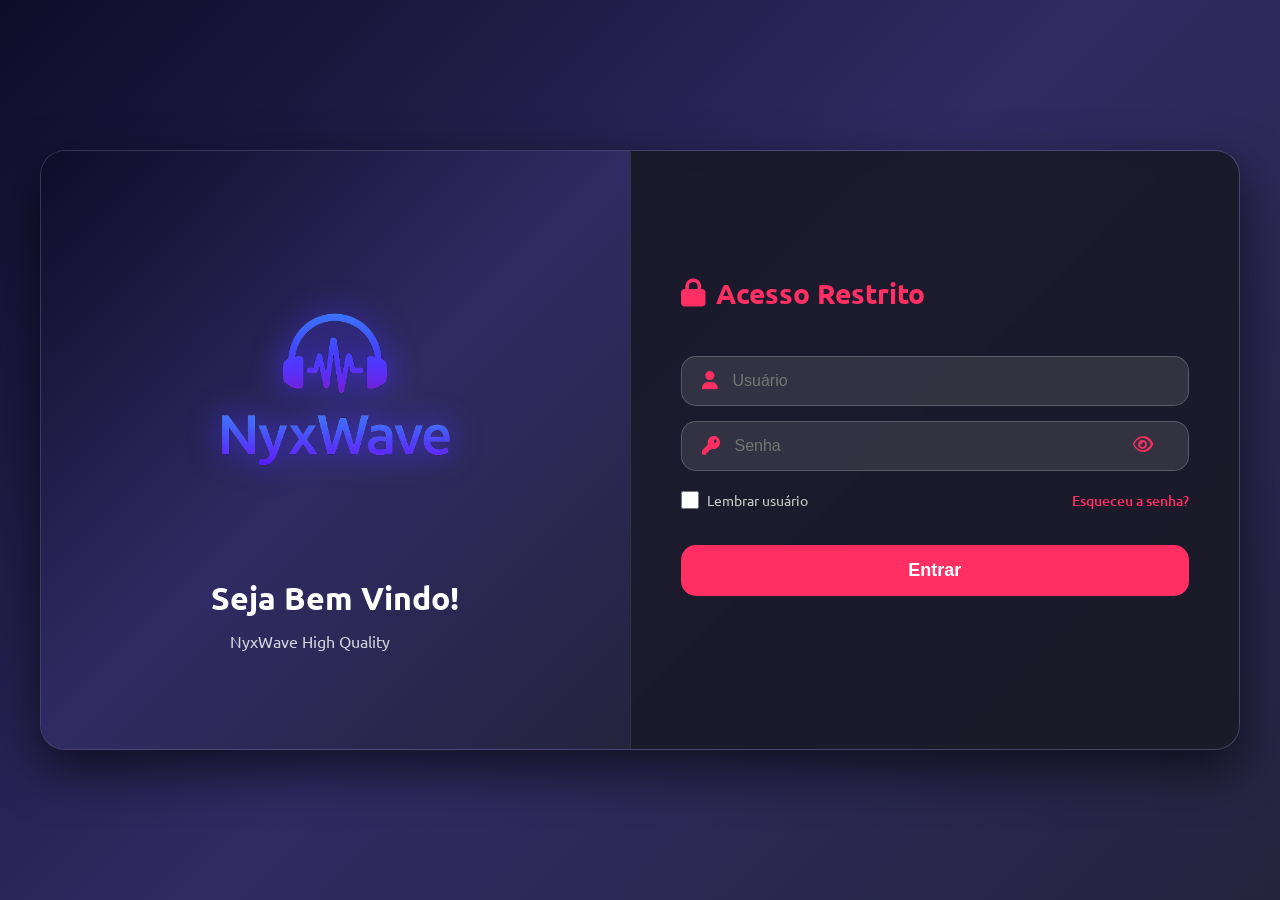
==== index.html @ 6b1fe098 "Update and rename site.html to index.html" ====
<!DOCTYPE html>
<html lang="pt-br">
<head>
    <meta charset="UTF-8">
    <meta name="viewport" content="width=device-width, initial-scale=1.0">
    <title>NyxWave</title>
    <!-- Favicon personalizado -->
     <link rel="manifest" href="manifest.json">
    <meta name="theme-color" content="#ff2e63">
    <link rel="icon" href="assets/nyxwave-logo-transparent.png" type="image/png">
    <link rel="stylesheet" href="https://cdnjs.cloudflare.com/ajax/libs/font-awesome/6.4.0/css/all.min.css">
    <link rel="stylesheet" href="site.css">
</head>
<body>
    <!-- Tela de Introdução -->
    <div id="intro-screen">
        <div class="intro-logo-container">
            <img src="assets/nyxwave-logo-transparent.png" alt="NyxWave Logo" class="nyxwave-logo">
            <p>Carregando sua experiência musical...</p>
        </div>
    </div>

    <!-- Tela de Login Moderna -->
    <div id="login-screen">
        <div class="login-container-large">
            <div class="login-left-large">
                <div class="logo-center">
                    <img src="assets/nyxwave-logo-transparent.png" alt="NyxWave Logo" class="nyxwave-logo-full">
                </div>
                <div class="welcome-text-large">
                    <h2>Seja Bem Vindo!</h2>
                    <p>NyxWave High Quality</p>
                </div>
            </div>
            <div class="login-right-large">
                <h2><i class="fas fa-lock"></i> Acesso Restrito</h2>
                <form id="login-form">
                    <div class="input-group-large">
                        <i class="fas fa-user"></i>
                        <input type="text" id="username" placeholder="Usuário" autocomplete="off" required>
                    </div>
                    <div class="input-group-large password-group-large">
                        <i class="fas fa-key"></i>
                        <input type="password" id="password" placeholder="Senha" required>
                        <button type="button" id="toggle-password" class="toggle-btn-large">
                            <i class="far fa-eye"></i>
                        </button>
                    </div>
                    <div class="remember-row-large">
                        <label class="remember-me-large">
                            <input type="checkbox" id="remember">
                            <span>Lembrar usuário</span>
                        </label>
                        <a href="#" class="forgot-password-large">Esqueceu a senha?</a>
                    </div>
                    <button type="submit">Entrar</button>
                    <p id="login-error" class="error-message"></p>
                </form>
            </div>
        </div>
    </div>

    <!-- Overlay de bloqueio -->
    <div id="overlay" style="display: none;"></div>

    <!-- Container principal do player -->
    <div id="app-container" style="display: none;">
        <i class="fas fa-moon" id="theme-toggle" title="Mudar tema"></i>
        <div class="background">
            <img src="" id="bg-img" alt="Background">
        </div>
        <div class="player-container">
            <div class="search-bar">
                <i class="fas fa-search"></i>
                <input type="text" id="search-input" placeholder="Pesquisar músicas...">
            </div>
            <div class="cover-container">
                <img src="" id="cover" alt="Capa da música">
                <div class="favorite-btn" id="favorite-toggle">
                    <i class="far fa-heart"></i>
                </div>
            </div>
            <div class="music-info">
                <h2 id="music-title">Carregando...</h2>
                <h3 id="music-artist">Artista</h3>
            </div>
            <div class="progress-container">
                <span id="current-time">0:00</span>
                <div class="progress-bar" id="player-progress">
                    <div class="progress" id="progress"></div>
                </div>
                <span id="duration">0:00</span>
            </div>

            <div class="equalizer" id="equalizer"></div>

            <div class="controls">
                <i class="fas fa-random" id="shuffle" title="Aleatório"></i>
                <i class="fas fa-step-backward" id="prev"></i>
                <i class="fas fa-play play-button" id="play"></i>
                <i class="fas fa-step-forward" id="next"></i>
                <i class="fas fa-redo" id="repeat" title="Repetir"></i>
            </div>
            <div class="volume-container">
                <i class="fas fa-volume-up" id="volume-icon"></i>
                <input type="range" id="volume" min="0" max="100" value="80">
            </div>
            <div class="action-buttons">
                <button class="favorites-btn" id="favorites-btn">
                    <i class="fas fa-heart"></i> Favoritos
                </button>
                <button class="lyrics-btn" id="lyrics-btn">
                    <i class="fas fa-music"></i> Letra
                </button>
                <button class="playlist-btn" id="playlist-btn">
                    <i class="fas fa-list"></i> Playlist
                </button>
                <button class="upload-btn" id="upload-btn">
                    <i class="fas fa-upload"></i> Adicionar
                </button>
            </div>
            <input type="file" id="file-upload" accept="audio/*" multiple style="display: none;">
        </div>

        <!-- Modais -->
        <div class="modal" id="favorites-modal">
            <div class="modal-content">
                <div class="modal-header">
                    <h3><i class="fas fa-heart"></i> Músicas Favoritas</h3>
                    <span class="close-btn" id="close-favorites">&times;</span>
                </div>
                <div class="favorites-list" id="favorites-list"></div>
            </div>
        </div>

        <div class="modal" id="lyrics-modal">
            <div class="modal-content">
                <div class="modal-header">
                    <h3 id="lyrics-title">Letra da Música</h3>
                    <span class="close-btn" id="close-lyrics">&times;</span>
                </div>
                <div class="lyrics-content" id="lyrics-content">
                    <p>Carregando letra...</p>
                </div>
            </div>
        </div>

        <div class="modal" id="playlist-modal">
            <div class="modal-content">
                <div class="modal-header">
                    <h3><i class="fas fa-list"></i> Playlist</h3>
                    <span class="close-btn" id="close-playlist">&times;</span>
                </div>
                <div class="playlist-list" id="playlist-list"></div>
            </div>
        </div>
    </div>

    <!-- Mini Player Fixo -->
    <div id="mini-player" style="display: none;">
        <img src="" id="mini-cover" alt="Capa">
        <div class="mini-info">
            <div id="mini-title">Música</div>
            <div id="mini-artist">Artista</div>
        </div>
        <div class="mini-controls">
            <i class="fas fa-step-backward" id="mini-prev"></i>
            <i class="fas fa-play" id="mini-play"></i>
            <i class="fas fa-step-forward" id="mini-next"></i>
        </div>
    </div>

    <script src="index.js"></script>
</body>
</html>
---- site.css ----
@import url('https://fonts.googleapis.com/css2?family=Ubuntu:wght@300;400;500;700&display=swap');

* {
    margin: 0;
    padding: 0;
    box-sizing: border-box;
}

body {
    font-family: 'Ubuntu', sans-serif;
    background: linear-gradient(135deg, #0f0c29, #302b63, #24243e);
    min-height: 100vh;
    display: flex;
    align-items: center;
    justify-content: center;
    padding: 20px;
    color: #fff;
    position: relative;
}

/* ===== TELA DE INTRO ===== */
#intro-screen {
    position: fixed;
    top: 0;
    left: 0;
    width: 100%;
    height: 100%;
    background: linear-gradient(135deg, #0f0c29, #302b63, #24243e);
    display: flex;
    align-items: center;
    justify-content: center;
    z-index: 9999;
    opacity: 1;
    visibility: visible;
    transition: opacity 0.8s ease, visibility 0.8s ease;
}

#intro-screen.hidden {
    opacity: 0;
    visibility: hidden;
}

.intro-logo-container {
    text-align: center;
    color: white;
    padding: 20px;
}

.nyxwave-logo {
    width: 300px;
    max-width: 80vw;
    height: auto;
    filter: drop-shadow(0 0 15px rgba(70, 50, 255, 0.7));
    animation: pulseLogo 1.8s infinite;
    margin-bottom: 20px;
}

@keyframes pulseLogo {
    0% { transform: scale(1); }
    50% { transform: scale(1.05); }
    100% { transform: scale(1); }
}

#intro-screen p {
    font-size: 14px;
    opacity: 0.8;
    margin-top: 10px;
    font-weight: 300;
    letter-spacing: 1px;
}

/* ===== LOGIN MODERNO ===== */
#login-screen {
    position: fixed;
    top: 0;
    left: 0;
    width: 100%;
    height: 100%;
    background: linear-gradient(135deg, #0f0c29, #302b63, #24243e);
    display: flex;
    align-items: center;
    justify-content: center;
    z-index: 9998;
    opacity: 1;
    visibility: visible;
    transition: opacity 0.6s ease, visibility 0.6s ease;
}

#login-screen.hidden {
    opacity: 0;
    visibility: hidden;
}

.login-container-large {
    display: flex;
    width: 95%;
    max-width: 1200px;
    border-radius: 25px;
    overflow: hidden;
    box-shadow: 0 20px 50px rgba(0, 0, 0, 0.6);
    background: rgba(255, 255, 255, 0.05);
    backdrop-filter: blur(10px);
    height: 600px;
    border: 1px solid rgba(255, 255, 255, 0.1);
}

.login-left-large {
    flex: 1;
    background: linear-gradient(135deg, #0f0c29, #302b63, #24243e);
    padding: 40px;
    display: flex;
    flex-direction: column;
    justify-content: center;
    align-items: center;
    color: white;
    position: relative;
    overflow: hidden;
}

.logo-center {
    text-align: center;
    margin-bottom: 30px;
}

.nyxwave-logo-full {
    width: 300px;
    height: auto;
    filter: drop-shadow(0 0 15px rgba(70, 50, 255, 0.8));
    animation: pulseLogoLogin 2s infinite;
}

@keyframes pulseLogoLogin {
    0% { transform: scale(1); }
    50% { transform: scale(1.05); }
    100% { transform: scale(1); }
}

.welcome-text-large h2 {
    font-size: 32px;
    font-weight: 600;
    margin-bottom: 10px;
    text-align: center;
}

.welcome-text-large p {
    font-size: 16px;
    opacity: 0.8;
    line-height: 1.6;
    text-align: center;
    max-width: 80%;
}

.login-right-large {
    flex: 1;
    padding: 50px;
    display: flex;
    flex-direction: column;
    justify-content: center;
    background: rgba(20, 20, 30, 0.8);
    color: white;
    border-left: 1px solid rgba(255, 255, 255, 0.1);
}

.login-right-large h2 {
    margin-bottom: 30px;
    font-size: 28px;
    font-weight: 600;
    color: #ff2e63;
    display: flex;
    align-items: center;
    gap: 10px;
}

.input-group-large {
    position: relative;
    margin: 15px 0;
    display: flex;
    align-items: center;
    background: rgba(255, 255, 255, 0.1);
    border-radius: 15px;
    padding: 0 20px;
    border: 1px solid rgba(255, 255, 255, 0.2);
}

.input-group-large i {
    color: #ff2e63;
    margin-right: 15px;
    font-size: 18px;
}

.input-group-large input {
    flex: 1;
    padding: 15px 0;
    border: none;
    background: transparent;
    outline: none;
    font-size: 16px;
    color: white;
}

.password-group-large {
    position: relative;
}

.toggle-btn-large {
    position: absolute;
    right: 20px;
    background: none;
    border: none;
    color: #aaa;
    cursor: pointer;
    font-size: 16px;
}

.remember-row-large {
    display: flex;
    justify-content: space-between;
    align-items: center;
    margin: 20px 0;
    font-size: 14px;
}

.remember-me-large {
    display: flex;
    align-items: center;
    gap: 8px;
    cursor: pointer;
    color: #ccc;
}

.remember-me-large input {
    width: 18px;
    height: 18px;
    accent-color: #ff2e63;
    cursor: pointer;
}

.forgot-password-large {
    color: #ff2e63;
    text-decoration: none;
    font-size: 14px;
    font-weight: 500;
}

.forgot-password-large:hover {
    text-decoration: underline;
}

#login-form button[type="submit"] {
    width: 100%;
    padding: 15px;
    background: #ff2e63;
    color: white;
    border: none;
    border-radius: 15px;
    font-size: 18px;
    font-weight: 600;
    cursor: pointer;
    margin-top: 15px;
    transition: all 0.3s;
}

#login-form button[type="submit"]:hover {
    background: #e02050;
    transform: translateY(-2px);
}

.error-message {
    color: #ff4d6d;
    font-size: 14px;
    margin-top: 10px;
    min-height: 20px;
}

/* ===== OVERLAY DE BLOQUEIO ===== */
#overlay {
    position: fixed;
    top: 0;
    left: 0;
    width: 100%;
    height: 100%;
    background: rgba(0, 0, 0, 0.8);
    z-index: 9997;
    pointer-events: none;
    opacity: 0;
    transition: opacity 0.3s ease;
}

#overlay.active {
    opacity: 1;
    pointer-events: all;
}

/* ===== PLAYER ===== */
#app-container {
    width: 100%;
    max-width: 900px;
    display: none;
}

.player-container {
    background: rgba(54, 54, 54, 0.95);
    backdrop-filter: blur(10px);
    border-radius: 20px;
    box-shadow: 0 15px 40px rgba(0, 0, 0, 0.3);
    padding: 30px;
    width: 100%;
    text-align: center;
    transition: transform 0.3s ease;
    position: relative;
}
.player-container:hover {
    transform: translateY(-5px);
}

#theme-toggle {
    position: absolute;
    top: 10px;
    right: 10px;
    font-size: 20px;
    color: white;
    cursor: pointer;
    z-index: 10;
    transition: transform 0.3s;
}
#theme-toggle:hover {
    transform: rotate(20deg);
}

.background {
    position: absolute;
    width: 100%;
    height: 100%;
    top: 0;
    left: 0;
    z-index: -1;
    overflow: hidden;
}
.background img {
    position: absolute;
    top: 0;
    left: 0;
    width: 100%;
    height: 100%;
    object-fit: cover;
    filter: blur(15px) brightness(0.6);
}

.search-bar {
    position: relative;
    margin-bottom: 25px;
    display: flex;
    align-items: center;
    background: rgba(255, 255, 255, 0.1);
    border-radius: 25px;
    padding: 10px 15px;
    box-shadow: 0 2px 8px rgba(0, 0, 0, 0.1);
}
.search-bar i {
    color: #ff2e63;
    margin-right: 10px;
    font-size: 16px;
}
#search-input {
    flex: 1;
    background: transparent;
    border: none;
    outline: none;
    font-size: 14px;
    padding: 5px 0;
    color: white;
}

.cover-container {
    position: relative;
    width: 260px;
    height: 260px;
    margin: 0 auto 25px;
    border-radius: 15px;
    overflow: hidden;
    box-shadow: 0 10px 30px rgba(0, 0, 0, 0.25);
    transition: transform 0.5s ease;
}
.cover-container:hover {
    transform: scale(1.02);
}
#cover {
    width: 100%;
    height: 100%;
    object-fit: cover;
    transition: transform 0.5s ease;
}

.favorite-btn {
    position: absolute;
    bottom: 15px;
    right: 15px;
    background: rgba(255, 255, 255, 0.2);
    width: 45px;
    height: 45px;
    border-radius: 50%;
    display: flex;
    align-items: center;
    justify-content: center;
    cursor: pointer;
    transition: all 0.3s;
    z-index: 2;
    box-shadow: 0 2px 6px rgba(0, 0, 0, 0.2);
}
.favorite-btn:hover {
    background: rgba(255, 255, 255, 0.3);
    transform: scale(1.15);
}
.favorite-btn i {
    font-size: 20px;
    color: #ff2e63;
}

.music-info h2 {
    font-size: 24px;
    font-weight: 600;
    margin-bottom: 8px;
    color: #b6b3b3;
}
.music-info h3 {
    font-size: 18px;
    color: #818181;
    font-weight: 400;
}

.progress-container {
    display: flex;
    align-items: center;
    gap: 10px;
    margin: 25px 0;
}
.progress-container span {
    font-size: 12px;
    color: #666;
    min-width: 40px;
}
.progress-bar {
    flex: 1;
    height: 6px;
    background: #797878;
    border-radius: 3px;
    cursor: pointer;
    position: relative;
}
.progress {
    height: 100%;
    background: #ff2e63;
    border-radius: 3px;
    width: 0%;
    transition: width 0.1s linear;
}

.equalizer {
    display: flex;
    justify-content: center;
    gap: 2px;
    height: 60px;
    margin: 15px 0;
    align-items: flex-end;
}
.bar {
    width: 4px;
    border-radius: 2px;
    transition: height 0.1s ease;
    background: linear-gradient(to top, #ff00cc, #3333ff, #00ccff, #00ff99, #ffff00);
    background-size: 100% 500%;
    animation: colorShift 3s linear infinite;
}

@keyframes colorShift {
    0% { background-position: 0% 100%; }
    100% { background-position: 0% 0%; }
}

.controls {
    display: flex;
    justify-content: center;
    align-items: center;
    gap: 20px;
    margin: 20px 0;
}
.controls i {
    font-size: 22px;
    color: #8b8b8b;
    cursor: pointer;
    transition: all 0.2s;
    width: 40px;
    height: 40px;
    display: flex;
    align-items: center;
    justify-content: center;
    border-radius: 50%;
}
.controls i:hover {
    color: #fff;
    background: rgba(255, 255, 255, 0.1);
    transform: scale(1.1);
}
.play-button {
    background: #ff2e63 !important;
    color: white !important;
    font-size: 28px !important;
    width: 60px !important;
    height: 60px !important;
}
.play-button:hover {
    background: #e02050 !important;
    transform: scale(1.1) !important;
}

.volume-container {
    display: flex;
    align-items: center;
    gap: 10px;
    margin: 20px 0;
}
#volume {
    flex: 1;
    height: 6px;
    -webkit-appearance: none;
    background: #797878;
    border-radius: 3px;
    outline: none;
}
#volume::-webkit-slider-thumb {
    -webkit-appearance: none;
    width: 16px;
    height: 16px;
    border-radius: 50%;
    background: #ff2e63;
    cursor: pointer;
}

.action-buttons {
    display: flex;
    flex-wrap: wrap;
    gap: 12px;
    margin-top: 20px;
}
.action-buttons button {
    flex: 1;
    min-width: 120px;
    padding: 10px 15px;
    border: none;
    border-radius: 20px;
    font-size: 14px;
    cursor: pointer;
    transition: all 0.3s;
    display: flex;
    align-items: center;
    justify-content: center;
    gap: 8px;
    font-family:monospace;
}
#favorites-btn { background: #ff2e63; color: white; }
#lyrics-btn { background: #ff2e63; color: white; }
#playlist-btn { background: #ff2e63; color: white; }
.upload-btn { background: #ff2e63; color: white; }
.action-buttons button:hover {
    transform: translateY(-2px);
}
#favorites-btn:hover { background: #ff2e63; }
#lyrics-btn:hover { background: #8e44ad; }
#playlist-btn:hover { background: #2980b9; }
.upload-btn:hover { background: #27ae60; }

.modal {
    display: none;
    position: fixed;
    z-index: 100;
    left: 0;
    top: 0;
    width: 100%;
    height: 100%;
    background-color: rgba(0, 0, 0, 0.7);
    display: flex;
    align-items: center;
    justify-content: center;
    padding: 20px;
}
.modal-content {
    background: #222;
    border-radius: 15px;
    width: 90%;
    max-width: 450px;
    max-height: 80vh;
    overflow-y: auto;
    box-shadow: 0 10px 40px rgba(0, 0, 0, 0.4);
    color: white;
}
.modal-header {
    display: flex;
    justify-content: space-between;
    align-items: center;
    padding: 20px 20px 15px;
    border-bottom: 1px solid #444;
}
.modal-header h3 {
    font-size: 20px;
    color: #fff;
}
.close-btn {
    font-size: 28px;
    cursor: pointer;
    color: #999;
    transition: color 0.3s;
}
.close-btn:hover {
    color: #fff;
}

.favorites-list,
.playlist-list {
    padding: 20px;
    display: flex;
    flex-direction: column;
    gap: 15px;
    max-height: 60vh;
    overflow-y: auto;
}
.music-item {
    display: flex;
    align-items: center;
    gap: 15px;
    padding: 12px;
    background: rgba(255, 255, 255, 0.05);
    border-radius: 12px;
    cursor: pointer;
    transition: all 0.3s;
    position: relative;
}
.music-item:hover {
    background: rgba(255, 255, 255, 0.1);
    transform: translateX(5px);
}
.music-item.active {
    background: rgba(255, 255, 255, 0.1);
    border-left: 4px solid #ff2e63;
}
.music-item img {
    width: 50px;
    height: 50px;
    object-fit: cover;
    border-radius: 8px;
}
.music-info h4 {
    margin: 0 0 5px;
    font-size: 16px;
    font-weight: 600;
}
.music-info p {
    margin: 0;
    font-size: 14px;
    color: #aaa;
}
.favorite-icon {
    color: #ff2e63;
    position: absolute;
    right: 15px;
    font-size: 18px;
}

.lyrics-content {
    padding: 20px;
    font-size: 16px;
    line-height: 1.6;
    color: #eee;
    white-space: pre-line;
    text-align: center;
}

.active-control {
    color: #ff2e63 !important;
    background: rgba(255, 46, 99, 0.1) !important;
}

body.light-theme {
    background: linear-gradient(135deg, #f5f7fa, #e4edf9);
    color: #333;
}
body.light-theme .player-container {
    background: rgba(255, 255, 255, 0.98);
    color: #222;
}
body.light-theme .music-info h2,
body.light-theme .music-info h3 {
    color: #222;
}
body.light-theme .controls i,
body.light-theme .progress-container span,
body.light-theme .volume-container i {
    color: #555;
}
body.light-theme .background img {
    filter: blur(15px) brightness(0.9);
}

.toast {
    position: fixed;
    bottom: 20px;
    left: 50%;
    transform: translateX(-50%) scale(0.8);
    background: rgba(0, 0, 0, 0.85);
    color: white;
    padding: 12px 24px;
    border-radius: 30px;
    font-size: 14px;
    z-index: 10000;
    opacity: 0;
    transition: all 0.3s ease;
    pointer-events: none;
}
.toast.show {
    transform: translateX(-50%) scale(1);
    opacity: 1;
}

/* ===== MINI PLAYER FIXO ===== */
#mini-player {
    position: fixed;
    bottom: 20px;
    right: 20px;
    background: rgba(20, 20, 30, 0.9);
    border-radius: 15px;
    padding: 10px;
    display: flex;
    align-items: center;
    gap: 12px;
    box-shadow: 0 5px 20px rgba(0, 0, 0, 0.4);
    backdrop-filter: blur(10px);
    z-index: 1000;
    border: 1px solid rgba(255, 255, 255, 0.1);
    transform: translateY(100px);
    opacity: 0;
    transition: transform 0.4s ease, opacity 0.4s ease;
}

#mini-player.show {
    transform: translateY(0);
    opacity: 1;
}

#mini-cover {
    width: 50px;
    height: 50px;
    border-radius: 8px;
    object-fit: cover;
}

.mini-info {
    flex: 1;
    color: white;
    font-size: 13px;
}

#mini-title {
    font-weight: 600;
    margin-bottom: 2px;
    white-space: nowrap;
    overflow: hidden;
    text-overflow: ellipsis;
}

#mini-artist {
    color: #aaa;
    font-size: 12px;
}

.mini-controls i {
    color: #ff2e63;
    font-size: 16px;
    cursor: pointer;
    margin: 0 6px;
    transition: transform 0.2s;
}

.mini-controls i:hover {
    transform: scale(1.2);
}

#mini-play {
    background: #ff2e63;
    color: white;
    width: 28px;
    height: 28px;
    border-radius: 50%;
    display: flex;
    align-items: center;
    justify-content: center;
    font-size: 12px !important;
}

@media (max-width: 768px) {
    .login-container-large {
        flex-direction: column;
        height: auto;
        padding: 20px;
    }
    .login-left-large,
    .login-right-large {
        width: 100%;
        padding: 30px;
    }
    .nyxwave-logo-full {
        width: 200px;
    }
    .login-right-large {
        border-left: none;
        border-top: 1px solid rgba(255, 255, 255, 0.1);
    }
    .player-container {
        padding: 20px;
        margin: 10px;
    }
    .cover-container {
        width: 220px;
        height: 220px;
    }
    .controls {
        gap: 12px;
    }
    .controls i {
        font-size: 18px;
        width: 35px;
        height: 35px;
    }
    .play-button {
        width: 50px !important;
        height: 50px !important;
        font-size: 24px !important;
    }
    .action-buttons {
        flex-direction: column;
    }
}

@keyframes shake {
    0%, 100% { transform: translateX(0); }
    25% { transform: translateX(-5px); }
    75% { transform: translateX(5px); }
}
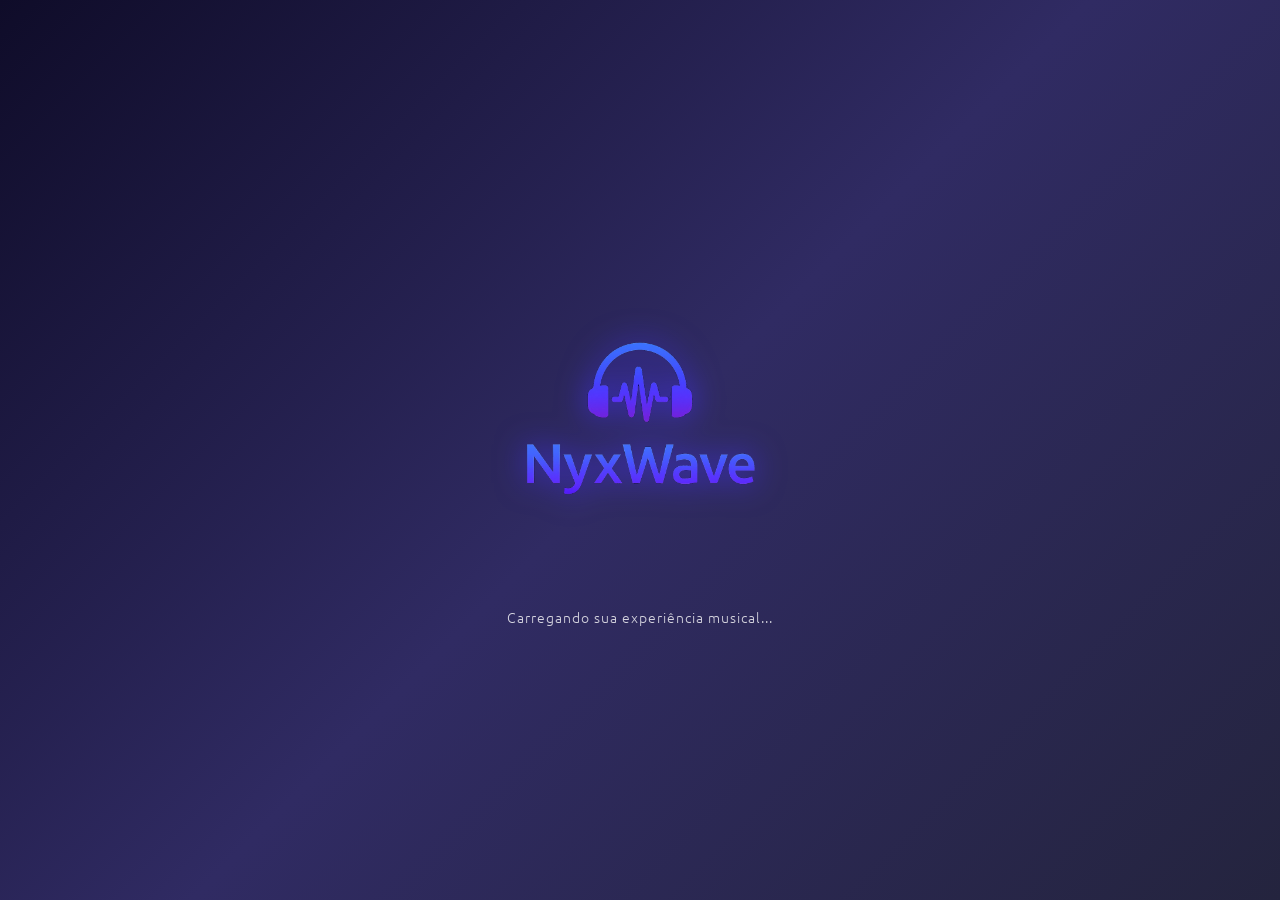
==== commit b6966d03: "Update and rename site.html to index.html" ====
--- a/index.html
+++ b/index.html
@@ -4,12 +4,13 @@
     <meta charset="UTF-8">
     <meta name="viewport" content="width=device-width, initial-scale=1.0">
     <title>NyxWave</title>
-    <!-- Favicon personalizado -->
-     <link rel="manifest" href="manifest.json">
+    <link rel="manifest" href="manifest.json">
     <meta name="theme-color" content="#ff2e63">
     <link rel="icon" href="assets/nyxwave-logo-transparent.png" type="image/png">
     <link rel="stylesheet" href="https://cdnjs.cloudflare.com/ajax/libs/font-awesome/6.4.0/css/all.min.css">
     <link rel="stylesheet" href="site.css">
+    <link rel="manifest" href="manifest.json">
+    <meta name="theme-color" content="#1DB954">
 </head>
 <body>
     <!-- Tela de Introdução -->
@@ -53,6 +54,9 @@
                         </label>
                         <a href="#" class="forgot-password-large">Esqueceu a senha?</a>
                     </div>
+                    <div class="signup-link">
+                        <a href="#" id="show-signup">Criar uma conta</a>
+                    </div>
                     <button type="submit">Entrar</button>
                     <p id="login-error" class="error-message"></p>
                 </form>
@@ -66,6 +70,18 @@
     <!-- Container principal do player -->
     <div id="app-container" style="display: none;">
         <i class="fas fa-moon" id="theme-toggle" title="Mudar tema"></i>
+        
+        <!-- Botão de Perfil (com avatar funcional) -->
+        <div id="user-profile" class="mini-player-style">
+            <div class="avatar-container">
+                <img src="assets/nyxwave-logo-transparent.png" alt="Avatar" id="user-avatar" class="user-avatar">
+            </div>
+            <div class="user-info">
+                <span id="username-display">Convidado</span>
+                <span id="play-count">0 músicas</span>
+            </div>
+        </div>
+
         <div class="background">
             <img src="" id="bg-img" alt="Background">
         </div>
@@ -154,6 +170,18 @@
                 <div class="playlist-list" id="playlist-list"></div>
             </div>
         </div>
+
+        <div class="modal" id="profile-modal">
+            <div class="modal-content">
+                <div class="modal-header">
+                    <h3><i class="fas fa-user-circle"></i> Meu Perfil</h3>
+                    <span class="close-btn" id="close-profile">&times;</span>
+                </div>
+                <div class="profile-content" id="profile-content">
+                    <p>Carregando...</p>
+                </div>
+            </div>
+        </div>
     </div>
 
     <!-- Mini Player Fixo -->
@@ -170,6 +198,29 @@
         </div>
     </div>
 
+    <!-- Modal de Recuperação de Senha -->
+<div class="modal" id="forgot-password-modal">
+    <div class="modal-content">
+        <div class="modal-header">
+            <h3><i class="fas fa-unlock-alt"></i> Recuperar Senha</h3>
+            <span class="close-btn" id="close-forgot">&times;</span>
+        </div>
+        <div class="modal-body" style="padding: 20px;">
+            <p style="margin-bottom: 15px; color: #ccc; font-size: 14px;">
+                Digite seu nome de usuário para visualizar sua senha.
+            </p>
+            <div class="input-group-large" style="margin: 0;">
+                <i class="fas fa-user"></i>
+                <input type="text" id="forgot-username" placeholder="Seu usuário" autocomplete="off">
+            </div>
+            <div id="forgot-message" style="margin-top: 15px; min-height: 20px; font-size: 14px;"></div>
+            <button id="forgot-submit" style="width: 100%; padding: 12px; margin-top: 15px; background: #ff2e63; color: white; border: none; border-radius: 12px; cursor: pointer; font-weight: 600;">
+                Recuperar
+            </button>
+        </div>
+    </div>
+</div>
+
     <script src="index.js"></script>
 </body>
 </html>
--- a/site.css
+++ b/site.css
@@ -70,6 +70,7 @@
 }
 
 /* ===== LOGIN MODERNO ===== */
+/* Tela de login */
 #login-screen {
     position: fixed;
     top: 0;
@@ -81,9 +82,36 @@
     align-items: center;
     justify-content: center;
     z-index: 9998;
+    opacity: 0;
+    visibility: hidden;
+    transition: opacity 0.6s ease, visibility 0.6s ease;
+}
+
+#login-screen.active {
     opacity: 1;
     visibility: visible;
+}
+
+/* Tela de cadastro */
+#signup-screen {
+    position: fixed;
+    top: 0;
+    left: 0;
+    width: 100%;
+    height: 100%;
+    background: linear-gradient(135deg, #0f0c29, #302b63, #24243e);
+    display: flex;
+    align-items: center;
+    justify-content: center;
+    z-index: 9998;
+    opacity: 0;
+    visibility: hidden;
     transition: opacity 0.6s ease, visibility 0.6s ease;
+}
+
+#signup-screen.active {
+    opacity: 1;
+    visibility: visible;
 }
 
 #login-screen.hidden {
@@ -843,4 +871,323 @@
     0%, 100% { transform: translateX(0); }
     25% { transform: translateX(-5px); }
     75% { transform: translateX(5px); }
+}
+
+/* ===== PERFIL DO USUÁRIO ===== */
+.user-profile {
+    position: absolute;
+    top: 10px;
+    right: 50px;
+    display: flex;
+    align-items: center;
+    gap: 8px;
+    color: white;
+    font-size: 16px;
+    cursor: pointer;
+    z-index: 10;
+    background: rgba(255, 255, 255, 0.1);
+    padding: 6px 12px;
+    border-radius: 20px;
+    transition: all 0.3s;
+}
+.user-profile:hover {
+    background: rgba(255, 255, 255, 0.2);
+    transform: translateY(-2px);
+}
+.user-profile i {
+    font-size: 20px;
+}
+
+/* Link de cadastro */
+.signup-link {
+    text-align: center;
+    margin-top: 10px;
+}
+.signup-link a {
+    color: #aaa;
+    text-decoration: none;
+    font-size: 14px;
+}
+.signup-link a:hover {
+    color: #ff2e63;
+    text-decoration: underline;
+}
+
+/* Tela de cadastro */
+#signup-screen {
+    position: fixed;
+    top: 0;
+    left: 0;
+    width: 100%;
+    height: 100%;
+    background: linear-gradient(135deg, #0f0c29, #302b63, #24243e);
+    display: flex;
+    align-items: center;
+    justify-content: center;
+    z-index: 9998;
+    opacity: 0;
+    visibility: hidden;
+    transition: opacity 0.6s ease, visibility 0.6s ease;
+}
+#signup-screen.active {
+    opacity: 1;
+    visibility: visible;
+}
+
+
+/* ===== LINK DE CADASTRO ===== */
+.signup-link {
+    text-align: center;
+    margin-top: 10px;
+}
+.signup-link a {
+    color: #ff2e63;
+    text-decoration: none;
+    font-size: 14px;
+    font-weight: 500;
+}
+.signup-link a:hover {
+    text-decoration: underline;
+}
+
+/* ===== MODAL DE PERFIL ===== */
+.profile-content {
+    padding: 25px;
+    text-align: center;
+    color: #eee;
+    font-size: 18px;
+    line-height: 1.8;
+}
+.profile-content p {
+    margin: 0;
+}
+.profile-content strong {
+    color: #ff2e63;
+    display: block;
+    font-size: 22px;
+    margin: 10px 0;
+}
+
+/* Garantir que o botão de login sempre seja clicável */
+#login-form button[type="submit"] {
+    pointer-events: auto !important;
+    opacity: 1 !important;
+    cursor: pointer !important;
+}
+
+/* ===== BOTÃO DE CRIAR CONTA NO FORMULÁRIO ===== */
+#signup-form button[type="submit"] {
+    width: 100%;
+    padding: 15px;
+    background: #ff2e63;
+    color: white;
+    border: none;
+    border-radius: 15px;
+    font-size: 18px;
+    font-weight: 600;
+    cursor: pointer;
+    margin-top: 15px;
+    transition: all 0.3s ease;
+    text-align: center;
+}
+
+#signup-form button[type="submit"]:hover {
+    background: #e02050;
+    transform: translateY(-2px);
+}
+
+/* Centralizar o link "Já tem conta? Entrar" */
+#signup-form .signup-link {
+    text-align: center;
+    margin-top: 15px;
+    font-size: 14px;
+}
+
+#signup-form .signup-link a {
+    color: #ff2e63;
+    text-decoration: none;
+    font-weight: 500;
+}
+
+#signup-form .signup-link a:hover {
+    text-decoration: underline;
+}
+
+/* ===== BOTÃO DE PERFIL ESTILO MINI PLAYER ===== */
+.mini-player-style {
+    position: absolute;
+    top: 10px;
+    right: 50px;
+    background: rgba(20, 20, 30, 0.9);
+    border-radius: 15px;
+    padding: 8px 12px;
+    display: flex;
+    align-items: center;
+    gap: 10px;
+    cursor: pointer;
+    box-shadow: 0 2px 10px rgba(0, 0, 0, 0.3);
+    backdrop-filter: blur(5px);
+    z-index: 10;
+    transition: all 0.3s ease;
+}
+
+.mini-player-style:hover {
+    transform: translateY(-2px);
+    background: rgba(30, 30, 40, 0.95);
+}
+
+.user-avatar {
+    width: 30px;
+    height: 30px;
+    border-radius: 50%;
+    object-fit: cover;
+    border: 1px solid rgba(255, 255, 255, 0.1);
+}
+
+.user-info {
+    display: flex;
+    flex-direction: column;
+    justify-content: center;
+    color: white;
+    font-size: 12px;
+    line-height: 1.2;
+    max-width: 100px;
+    overflow: hidden;
+    text-overflow: ellipsis;
+}
+
+#username-display {
+    font-weight: 600;
+    font-size: 14px;
+    white-space: nowrap;
+    overflow: hidden;
+    text-overflow: ellipsis;
+}
+
+#play-count {
+    color: #aaa;
+    font-size: 12px;
+    margin-top: 2px;
+}
+
+.user-icon {
+    color: #ff2e63;
+    font-size: 16px;
+    transition: transform 0.2s;
+}
+
+.mini-player-style:hover .user-icon {
+    transform: scale(1.1);
+}
+
+/* ===== MINI PLAYER DE PERFIL ===== */
+#profile-mini {
+    position: fixed;
+    bottom: 20px;
+    right: 20px;
+    background: rgba(20, 20, 30, 0.9);
+    border-radius: 15px;
+    padding: 8px 12px;
+    display: flex;
+    align-items: center;
+    gap: 10px;
+    cursor: pointer;
+    box-shadow: 0 5px 20px rgba(0, 0, 0, 0.4);
+    backdrop-filter: blur(10px);
+    z-index: 1000;
+    transform: translateY(100px);
+    opacity: 0;
+    transition: all 0.4s ease;
+}
+
+#profile-mini.show {
+    transform: translateY(0);
+    opacity: 1;
+}
+
+#profile-mini:hover {
+    transform: translateY(-2px) !important;
+    background: rgba(30, 30, 40, 0.95);
+}
+
+#profile-mini .user-avatar {
+    width: 30px;
+    height: 30px;
+    border-radius: 50%;
+    object-fit: cover;
+    border: 1px solid rgba(255, 255, 255, 0.1);
+}
+
+#profile-mini .user-info {
+    display: flex;
+    flex-direction: column;
+    justify-content: center;
+    color: white;
+    font-size: 12px;
+    line-height: 1.2;
+    max-width: 100px;
+    overflow: hidden;
+    text-overflow: ellipsis;
+}
+
+#profile-mini #username-display-mini {
+    font-weight: 600;
+    font-size: 14px;
+    white-space: nowrap;
+    overflow: hidden;
+    text-overflow: ellipsis;
+}
+
+#profile-mini #play-count-mini {
+    color: #aaa;
+    font-size: 12px;
+    margin-top: 2px;
+}
+
+#profile-mini .user-icon {
+    color: #ff2e63;
+    font-size: 16px;
+    transition: transform 0.2s;
+}
+
+#profile-mini:hover .user-icon {
+    transform: scale(1.1);
+}
+
+/* ===== AVATAR DO PERFIL ===== */
+.avatar-container {
+    width: 30px;
+    height: 30px;
+    border-radius: 50%;
+    overflow: hidden;
+    border: 1px solid rgba(255, 255, 255, 0.1);
+    background: #180333;
+}
+
+.user-avatar {
+    width: 100%;
+    height: 100%;
+    object-fit: cover;
+    display: block;
+}
+
+/* Se o avatar for texto (fallback) */
+.user-avatar {
+    color: white;
+    display: flex;
+    align-items: center;
+    justify-content: center;
+    font-size: 14px;
+    font-weight: bold;
+}
+
+/* Modal de recuperação de senha */
+#forgot-password-modal .modal-body {
+    text-align: left;
+}
+#forgot-message.success {
+    color: #4caf50;
+}
+#forgot-message.error {
+    color: #ff4d6d;
 }
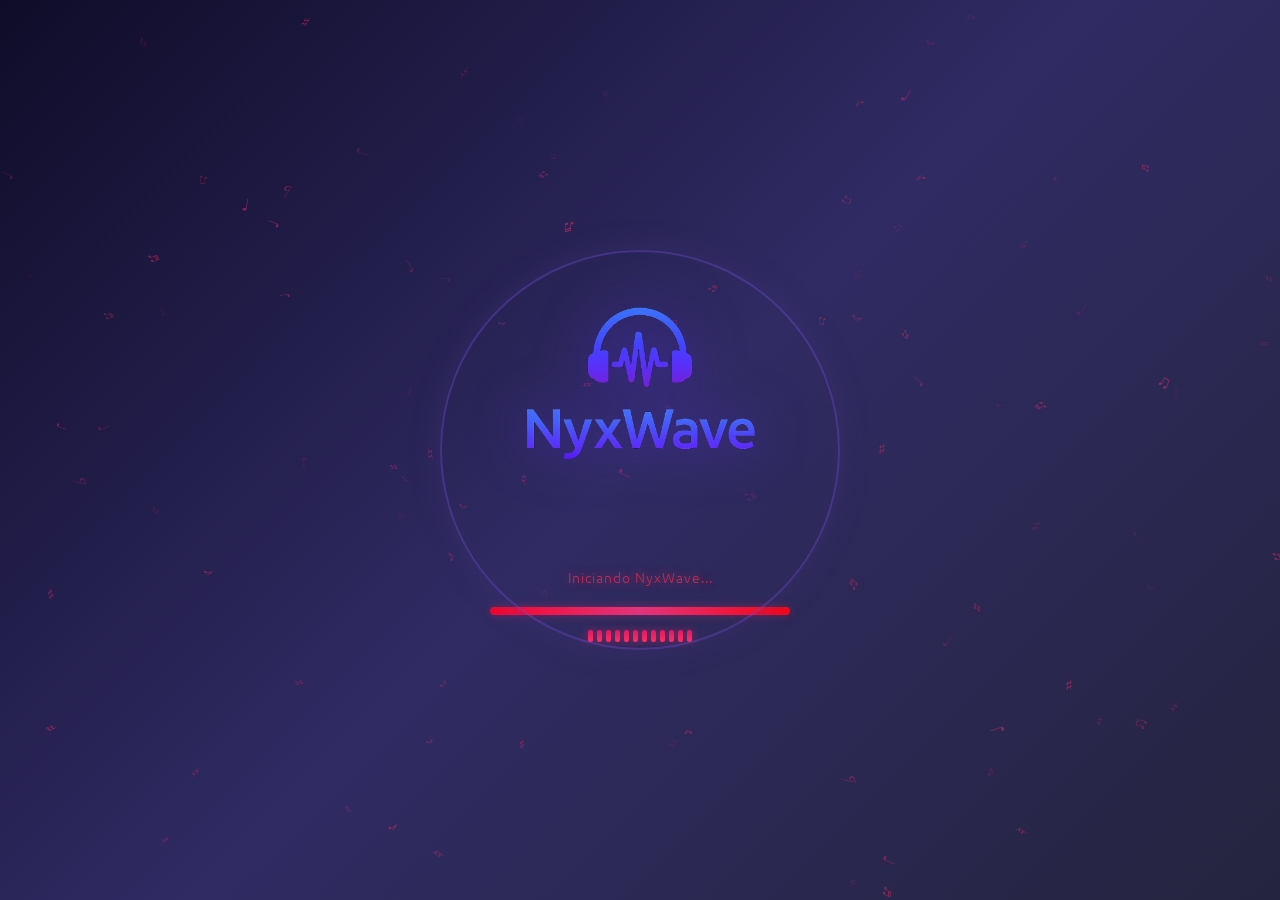
==== commit 48f12659: "Add files via upload" ====
--- a/index.html
+++ b/index.html
@@ -6,21 +6,44 @@
     <title>NyxWave</title>
     <link rel="manifest" href="manifest.json">
     <meta name="theme-color" content="#ff2e63">
-    <link rel="icon" href="assets/nyxwave-logo-transparent.png" type="image/png">
+    <link rel="icon" href="assets/nyxwave-logo-transparentt.png" type="image/png">
     <link rel="stylesheet" href="https://cdnjs.cloudflare.com/ajax/libs/font-awesome/6.4.0/css/all.min.css">
     <link rel="stylesheet" href="site.css">
     <link rel="manifest" href="manifest.json">
     <meta name="theme-color" content="#1DB954">
 </head>
 <body>
-    <!-- Tela de Introdução -->
-    <div id="intro-screen">
-        <div class="intro-logo-container">
-            <img src="assets/nyxwave-logo-transparent.png" alt="NyxWave Logo" class="nyxwave-logo">
-            <p>Carregando sua experiência musical...</p>
-        </div>
-    </div>
-
+<!-- Tela de Introdução -->
+<div id="intro-screen">
+    <div class="intro-content">
+        <div class="logo-holder">
+            <img src="assets/nyxwave-logo-transparent.png" alt="NyxWave" class="nyxwave-logo-epic">
+        </div>
+        <p class="epic-loading-text">Iniciando NyxWave...</p>
+        <!-- Barra de carregamento com ondas sonoras -->
+        <div class="loading-container">
+            <div class="loading-bar">
+                <div class="loading-progress"></div>
+            </div>
+            <div class="loading-audio">
+                <span class="bar" style="--i:0;"></span>
+                <span class="bar" style="--i:1;"></span>
+                <span class="bar" style="--i:2;"></span>
+                <span class="bar" style="--i:3;"></span>
+                <span class="bar" style="--i:4;"></span>
+                <span class="bar" style="--i:5;"></span>
+                <span class="bar" style="--i:6;"></span>
+                <span class="bar" style="--i:7;"></span>
+                <span class="bar" style="--i:8;"></span>
+                <span class="bar" style="--i:9;"></span>
+                <span class="bar" style="--i:10;"></span>
+                <span class="bar" style="--i:11;"></span>
+            </div>
+        </div>
+        <div class="pulse-ring"></div>
+    </div>
+    <canvas id="particles-canvas"></canvas>
+</div>
     <!-- Tela de Login Moderna -->
     <div id="login-screen">
         <div class="login-container-large">
@@ -69,8 +92,11 @@
 
     <!-- Container principal do player -->
     <div id="app-container" style="display: none;">
-        <i class="fas fa-moon" id="theme-toggle" title="Mudar tema"></i>
-        
+        <div class="theme-selector">
+            <i class="fas fa-moon" id="theme-toggle" title="Mudar tema"></i>
+            <i class="fas fa-lightbulb" id="theme-neon" title="Tema Neon"></i>
+        </div>
+
         <!-- Botão de Perfil (com avatar funcional) -->
         <div id="user-profile" class="mini-player-style">
             <div class="avatar-container">
@@ -138,6 +164,13 @@
             <input type="file" id="file-upload" accept="audio/*" multiple style="display: none;">
         </div>
 
+        <div id="top-songs-section" style="display: none; margin-top: 30px; padding: 0 30px;">
+            <h3 style="color: #ff2e63; margin-bottom: 15px; font-size: 18px; text-align: center;">
+                <i class="fas fa-fire"></i> Mais Ouvidas
+            </h3>
+            <div id="top-songs-list" class="top-songs-grid"></div>
+        </div>
+
         <!-- Modais -->
         <div class="modal" id="favorites-modal">
             <div class="modal-content">
@@ -199,28 +232,28 @@
     </div>
 
     <!-- Modal de Recuperação de Senha -->
-<div class="modal" id="forgot-password-modal">
-    <div class="modal-content">
-        <div class="modal-header">
-            <h3><i class="fas fa-unlock-alt"></i> Recuperar Senha</h3>
-            <span class="close-btn" id="close-forgot">&times;</span>
-        </div>
-        <div class="modal-body" style="padding: 20px;">
-            <p style="margin-bottom: 15px; color: #ccc; font-size: 14px;">
-                Digite seu nome de usuário para visualizar sua senha.
-            </p>
-            <div class="input-group-large" style="margin: 0;">
-                <i class="fas fa-user"></i>
-                <input type="text" id="forgot-username" placeholder="Seu usuário" autocomplete="off">
-            </div>
-            <div id="forgot-message" style="margin-top: 15px; min-height: 20px; font-size: 14px;"></div>
-            <button id="forgot-submit" style="width: 100%; padding: 12px; margin-top: 15px; background: #ff2e63; color: white; border: none; border-radius: 12px; cursor: pointer; font-weight: 600;">
-                Recuperar
-            </button>
-        </div>
-    </div>
-</div>
+    <div class="modal" id="forgot-password-modal">
+        <div class="modal-content">
+            <div class="modal-header">
+                <h3><i class="fas fa-unlock-alt"></i> Recuperar Senha</h3>
+                <span class="close-btn" id="close-forgot">&times;</span>
+            </div>
+            <div class="modal-body" style="padding: 20px;">
+                <p style="margin-bottom: 15px; color: #ccc; font-size: 14px;">
+                    Digite seu nome de usuário para visualizar sua senha.
+                </p>
+                <div class="input-group-large" style="margin: 0;">
+                    <i class="fas fa-user"></i>
+                    <input type="text" id="forgot-username" placeholder="Seu usuário" autocomplete="off">
+                </div>
+                <div id="forgot-message" style="margin-top: 15px; min-height: 20px; font-size: 14px;"></div>
+                <button id="forgot-submit" style="width: 100%; padding: 12px; margin-top: 15px; background: #ff2e63; color: white; border: none; border-radius: 12px; cursor: pointer; font-weight: 600;">
+                    Recuperar
+                </button>
+            </div>
+        </div>
+    </div>
 
     <script src="index.js"></script>
 </body>
-</html>
+</html>
--- a/site.css
+++ b/site.css
@@ -341,17 +341,21 @@
     transform: translateY(-5px);
 }
 
-#theme-toggle {
+.theme-selector {
     position: absolute;
     top: 10px;
     right: 10px;
+    display: flex;
+    gap: 10px;
+    z-index: 10;
+}
+#theme-toggle, #theme-neon {
     font-size: 20px;
     color: white;
     cursor: pointer;
-    z-index: 10;
     transition: transform 0.3s;
 }
-#theme-toggle:hover {
+#theme-toggle:hover, #theme-neon:hover {
     transform: rotate(20deg);
 }
 
@@ -726,6 +730,193 @@
 }
 body.light-theme .background img {
     filter: blur(15px) brightness(0.9);
+}
+
+/* ===== TEMA NEON - BORDAS COM GRADIENTE DESLIZANTE (SEM AFETAR MODAIS INTERNOS) ===== */
+body.neon-theme {
+    background: #0a0a1a;
+    color: #00f5ff;
+}
+
+/* Estilo das bordas com gradiente animado (apenas nos elementos principais) */
+.neon-border {
+    position: relative;
+    border: 2px solid transparent !important;
+    background: rgba(10, 10, 26, 0.8) !important;
+    background-clip: padding-box !important;
+    box-shadow: 0 0 10px currentColor, 0 0 20px currentColor !important;
+    backdrop-filter: blur(10px);
+}
+
+.neon-border::before {
+    content: '';
+    position: absolute;
+    top: -2px;
+    left: -2px;
+    right: -2px;
+    bottom: -2px;
+    border-radius: inherit;
+    padding: 2px;
+    background: linear-gradient(45deg, #00f5ff, #ff00ff, #ff5500, #00ff99, #00f5ff);
+    background-size: 400% 400%;
+    z-index: -1;
+    animation: borderMove 6s linear infinite;
+    mask: linear-gradient(#fff 0 0) content-box, linear-gradient(#fff 0 0);
+    -webkit-mask: linear-gradient(#fff 0 0) content-box, linear-gradient(#fff 0 0);
+    mask-composite: exclude;
+    -webkit-mask-composite: xor;
+}
+
+@keyframes borderMove {
+    0% { background-position: 0% 50%; }
+    100% { background-position: 400% 50%; }
+}
+
+/* Aplicar bordas neon apenas nos elementos principais */
+body.neon-theme .player-container,
+body.neon-theme .login-container-large,
+body.neon-theme .login-left-large,
+body.neon-theme .login-right-large,
+body.neon-theme .search-bar,
+body.neon-theme .input-group-large,
+body.neon-theme .action-buttons button,
+body.neon-theme .toast {
+    background: rgba(10, 10, 26, 0.8) !important;
+    border: none !important;
+    box-shadow: 0 0 10px currentColor, 0 0 20px currentColor !important;
+    backdrop-filter: blur(10px);
+    color: #00f5ff;
+    position: relative;
+}
+
+/* Adicionar borda neon apenas nesses elementos */
+body.neon-theme .player-container::before,
+body.neon-theme .login-container-large::before,
+body.neon-theme .search-bar::before,
+body.neon-theme .input-group-large::before,
+body.neon-theme .action-buttons button::before,
+body.neon-theme .toast::before {
+    content: '';
+    position: absolute;
+    top: -2px;
+    left: -2px;
+    right: -2px;
+    bottom: -2px;
+    border-radius: inherit;
+    padding: 2px;
+    background: linear-gradient(45deg, #00f5ff, #ff00ff, #ff5500, #00ff99, #00f5ff);
+    background-size: 400% 400%;
+    z-index: -1;
+    animation: borderMove 6s linear infinite;
+    mask: linear-gradient(#fff 0 0) content-box, linear-gradient(#fff 0 0);
+    -webkit-mask: linear-gradient(#fff 0 0) content-box, linear-gradient(#fff 0 0);
+    mask-composite: exclude;
+    -webkit-mask-composite: xor;
+}
+
+/* Modais internos (favoritos, letra, playlist) NÃO recebem o efeito neon */
+body.neon-theme .modal {
+    background: #222 !important;
+    border: 1px solid #444 !important;
+    box-shadow: 0 10px 40px rgba(0, 0, 0, 0.4) !important;
+    color: white !important;
+}
+
+body.neon-theme .modal-content {
+    background: #222 !important;
+    border: 1px solid #444 !important;
+    box-shadow: 0 10px 40px rgba(0, 0, 0, 0.4) !important;
+    color: white !important;
+}
+
+body.neon-theme .favorites-list,
+body.neon-theme .playlist-list,
+body.neon-theme .lyrics-content {
+    background: #222 !important;
+    color: white !important;
+}
+
+body.neon-theme .music-item {
+    background: rgba(255, 255, 255, 0.05) !important;
+    border: 1px solid #444 !important;
+    color: white !important;
+}
+
+body.neon-theme .music-item:hover {
+    background: rgba(255, 255, 255, 0.1) !important;
+    transform: translateX(5px);
+}
+
+/* Progress bar com efeito neon */
+body.neon-theme .progress {
+    background: #797878;
+}
+body.neon-theme #progress {
+    background: linear-gradient(90deg, #00f5ff, #ff00ff);
+    box-shadow: 0 0 10px #00f5ff, 0 0 20px #00f5ff;
+}
+
+/* Equalizador com efeito neon */
+body.neon-theme .bar {
+    background-color: #00f5ff !important;
+    box-shadow: 0 0 8px #00f5ff;
+}
+
+/* Ícones com efeito neon */
+body.neon-theme .fa-heart,
+body.neon-theme .fa-play,
+body.neon-theme .fa-pause,
+body.neon-theme .fa-search,
+body.neon-theme .fa-user,
+body.neon-theme .fa-key,
+body.neon-theme .fa-eye,
+body.neon-theme .fa-eye-slash,
+body.neon-theme .fa-volume-up,
+body.neon-theme .fa-volume-mute,
+body.neon-theme .fa-moon,
+body.neon-theme .fa-sun,
+body.neon-theme .fa-lightbulb,
+body.neon-theme .fa-redo,
+body.neon-theme .fa-step-backward,
+body.neon-theme .fa-step-forward,
+body.neon-theme .fa-random,
+body.neon-theme .fa-music,
+body.neon-theme .fa-list,
+body.neon-theme .fa-upload {
+    color: #00f5ff;
+    text-shadow: 0 0 6px #00f5ff;
+}
+
+body.neon-theme .active-control {
+    color: #ff00ff !important;
+    text-shadow: 0 0 8px #ff00ff !important;
+}
+
+body.neon-theme .toast {
+    background: rgba(0, 245, 255, 0.9);
+    color: #0a0a1a;
+    border: 1px solid #00f5ff;
+    box-shadow: 0 0 15px #00f5ff;
+}
+
+body.neon-theme .toggle-btn-large {
+    color: #00f5ff;
+    border-color: #00f5ff;
+}
+
+body.neon-theme .error-message {
+    color: #ff00ff;
+    text-shadow: 0 0 6px #ff00ff;
+}
+
+body.neon-theme #theme-neon.active {
+    animation: pulse 1.5s infinite;
+}
+
+@keyframes pulse {
+    0% { opacity: 0.8; }
+    50% { opacity: 1; }
+    100% { opacity: 0.8; }
 }
 
 .toast {
@@ -1190,4 +1381,233 @@
 }
 #forgot-message.error {
     color: #ff4d6d;
-}+}
+
+/* ===== ADIÇÃO: TOP SONGS ===== */
+.top-songs-grid {
+    display: grid;
+    grid-template-columns: repeat(auto-fill, minmax(140px, 1fr));
+    gap: 12px;
+}
+
+.top-song-item {
+    background: rgba(255,255,255,0.08);
+    border-radius: 12px;
+    overflow: hidden;
+    cursor: pointer;
+    transition: all 0.3s;
+    position: relative;
+}
+
+.top-song-item:hover {
+    transform: translateY(-3px);
+    background: rgba(255,255,255,0.15);
+}
+
+.top-song-item img {
+    width: 100%;
+    height: 100px;
+    object-fit: cover;
+}
+
+.top-song-info {
+    padding: 8px;
+    text-align: center;
+    font-size: 12px;
+}
+
+.top-song-info h4 {
+    white-space: nowrap;
+    overflow: hidden;
+    text-overflow: ellipsis;
+    margin: 0 0 4px;
+    font-weight: 600;
+}
+
+.top-song-info p {
+    color: #aaa;
+    margin: 0;
+    font-size: 11px;
+}
+
+.play-count-badge {
+    position: absolute;
+    top: 5px;
+    right: 5px;
+    background: #ff2e63;
+    color: white;
+    font-size: 10px;
+    padding: 2px 6px;
+    border-radius: 10px;
+    font-weight: bold;
+}
+
+/* ================ TELA DE CARREGAMENTO ÉPICA COM BARRA (PALETA ORIGINAL) ================ */
+#intro-screen {
+    position: fixed;
+    top: 0;
+    left: 0;
+    width: 100%;
+    height: 100%;
+    background: linear-gradient(135deg, #0f0c29, #302b63, #24243e);
+    display: flex;
+    justify-content: center;
+    align-items: center;
+    z-index: 9999;
+    overflow: hidden;
+    transition: opacity 1s ease, visibility 1s;
+}
+
+#intro-screen.hidden {
+    opacity: 0;
+    visibility: hidden;
+}
+
+#particles-canvas {
+    position: absolute;
+    top: 0;
+    left: 0;
+    width: 100%;
+    height: 100%;
+    z-index: 0;
+}
+
+.intro-content {
+    position: relative;
+    z-index: 2;
+    text-align: center;
+    color: white;
+}
+
+.logo-holder {
+    margin-bottom: 25px;
+    position: relative;
+}
+
+.nyxwave-logo-epic {
+    width: 300px;
+    height: auto;
+    filter: drop-shadow(0 0 25px rgba(73, 43, 182, 0.8));
+    animation: logo-epic-enter 1.8s cubic-bezier(0.215, 0.61, 0.355, 1) forwards,
+               logo-epic-pulse 8s infinite ease-in-out;
+    opacity: 0;
+}
+
+@keyframes logo-epic-enter {
+    0% {
+        transform: scale(0.4) rotate(-10deg);
+        opacity: 0;
+    }
+    70% {
+        transform: scale(1.05) rotate(2deg);
+        opacity: 1;
+    }
+    100% {
+        transform: scale(1) rotate(0);
+        opacity: 1;
+    }
+}
+
+@keyframes logo-epic-pulse {
+    0%, 100% { filter: drop-shadow(0 0 25px rgba(90, 64, 238, 0.8)); }
+    50% { filter: drop-shadow(0 0 40px rgb(88, 60, 245)); }
+}
+
+.epic-loading-text {
+    font-family: 'Ubuntu', sans-serif;
+    font-size: 18px;
+    letter-spacing: 1.5px;
+    color: #c22a50;
+    margin: 10px 0 20px;
+    text-shadow: 0 0 10px rgba(255, 46, 99, 0.5);
+    opacity: 0;
+    animation: text-fade-in 1s 1.5s forwards;
+}
+
+@keyframes text-fade-in {
+    to { opacity: 1; }
+}
+
+/* Barra de carregamento com ondas sonoras */
+.loading-container {
+    width: 100%;
+    max-width: 350px;
+    margin: 0 auto 20px;
+}
+
+.loading-bar {
+    width: 100%;
+    height: 8px;
+    background: rgba(255, 255, 255, 0.1);
+    border-radius: 4px;
+    overflow: hidden;
+    margin-bottom: 15px;
+    box-shadow: 0 0 10px rgba(255, 46, 99, 0.3);
+}
+
+.loading-progress {
+    height: 100%;
+    width: 0%;
+    background: linear-gradient(90deg, #f8032c, #e2347c, #f80317);
+    border-radius: 4px;
+    animation: load 4s ease-out forwards;
+    box-shadow: 0 0 15px rgba(110, 36, 180, 0.5);
+    position: relative;
+}
+
+@keyframes load {
+    0% { width: 0%; }
+    100% { width: 100%; }
+}
+
+/* Efeito de ondas sonoras */
+.loading-audio {
+    display: flex;
+    justify-content: center;
+    gap: 4px;
+    width: 100%;
+    margin-bottom: 10px;
+}
+
+.loading-audio .bar {
+    width: 5px;
+    height: 12px;
+    background: linear-gradient(to top, #ff2e63, #df1965);
+    border-radius: 2px;
+    animation: audio-wave 1.2s ease-in-out infinite;
+    animation-delay: calc(var(--i) * 0.1s);
+    box-shadow: 0 0 8px rgba(255, 46, 99, 0.5);
+}
+
+@keyframes audio-wave {
+    0%, 100% { height: 10px; }
+    50% { height: 20px; }
+}
+
+/* Anel pulsante ao redor do logo */
+.pulse-ring {
+    position: absolute;
+    top: 50%;
+    left: 50%;
+    transform: translate(-50%, -50%);
+    width: 400px;
+    height: 400px;
+    border: 2px solid rgba(108, 73, 204, 0.4);
+    border-radius: 50%;
+    animation: ring-pulse 3s infinite ease-out;
+    box-shadow: 0 0 30px rgba(74, 55, 128, 0.3);
+    z-index: 1;
+}
+
+@keyframes ring-pulse {
+    0% {
+        transform: translate(-50%, -50%) scale(0.8);
+        opacity: 1;
+    }
+    100% {
+        transform: translate(-50%, -50%) scale(1.3);
+        opacity: 0;
+    }
+}
+
+j
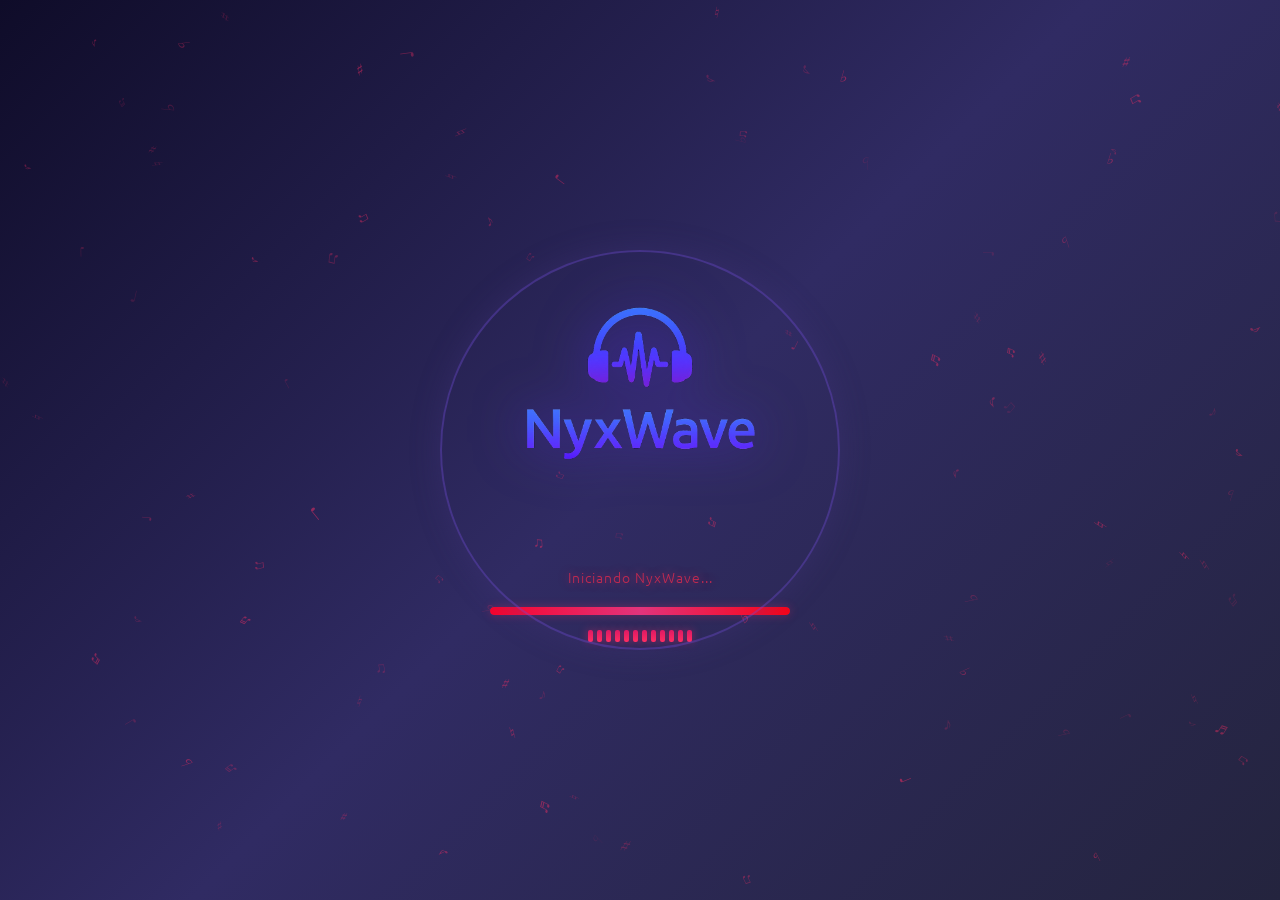
==== commit ebc3645a: "Add files via upload" ====
--- a/index.html
+++ b/index.html
@@ -147,12 +147,20 @@
                 <i class="fas fa-volume-up" id="volume-icon"></i>
                 <input type="range" id="volume" min="0" max="100" value="80">
             </div>
+
+            <!-- Sleep Timer -->
+<div class="sleep-timer-container" style="margin-top: 15px; display: flex; align-items: center; gap: 10px;">
+    <label for="sleep-timer" style="font-size: 14px; color: #ccc;">Timer de Sono (min):</label>
+    <input type="number" id="sleep-timer" min="1" max="120" value="10" style="width: 60px; background: rgba(255,255,255,0.1); color: white; border: 1px solid #ff2e63; border-radius: 6px; padding: 4px;">
+    <button id="set-sleep-timer" style="padding: 6px 12px; background: #ff2e63; color: white; border: none; border-radius: 6px; cursor: pointer;">Definir</button>
+    <button id="cancel-sleep-timer" style="padding: 6px 12px; background: #666; color: white; border: none; border-radius: 6px; cursor: pointer;">Cancelar</button>
+</div>
             <div class="action-buttons">
                 <button class="favorites-btn" id="favorites-btn">
                     <i class="fas fa-heart"></i> Favoritos
                 </button>
                 <button class="lyrics-btn" id="lyrics-btn">
-                    <i class="fas fa-music"></i> Letra
+<i class="fas fa-music"></i> Letra
                 </button>
                 <button class="playlist-btn" id="playlist-btn">
                     <i class="fas fa-list"></i> Playlist
